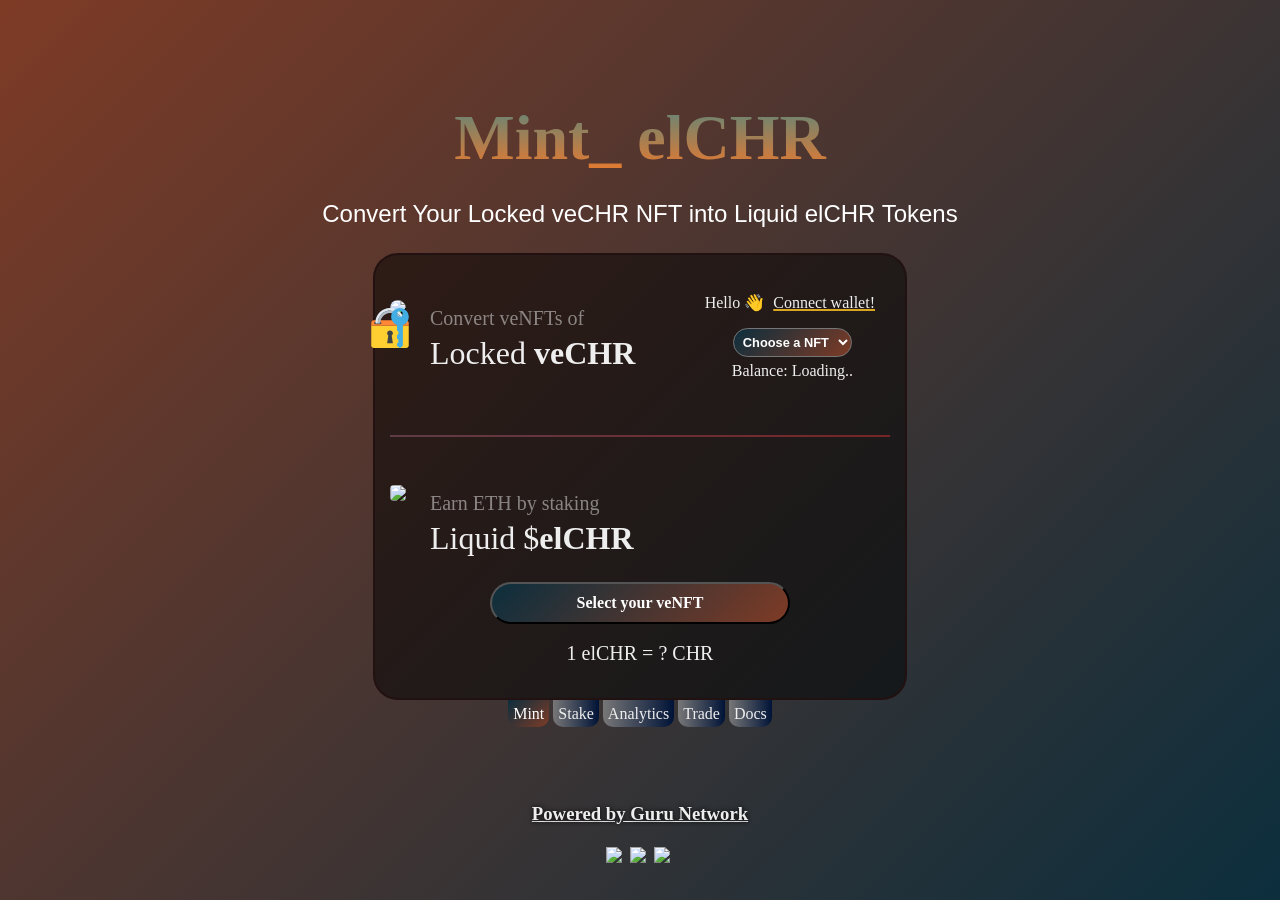
==== docs/index.html @ 282237c2 "init" ====
<!doctype html>
<html>
<meta charset="UTF-8">
<head>
<meta name="description" content="El Chronos: veCHR Liquid Wrapper | FTM.guru">
<meta name="keywords" content="Ftm.guru, Guru Network, Finance, Decentralized Finance, ETH, Arbitrum, defi, Airdrop, CHR, El Chronos, Chronos, Solidly, ftm.guru">
<title>El Chronos: veCHR Liquid Wrapper | FTM.guru</title>
<meta name="viewport" content="width=device-width, initial-scale=1">
<link rel="shortcut icon" href="https://ftm.guru/icons/elchr.png"/>
<link rel="stylesheet" href="e.css"/>
	<body>
		<div class="partnership">
			<h1><span>Mint_ elCHR </span></h1>
			<h2>Convert Your Locked veCHR NFT into Liquid elCHR Tokens</h2>
		</div>
		<div class="mechanism">
			<div class="amount">
				<br>
				<p id="p_cw"><span id="cw" onclick="cw()">Hello 👋 <span id="cw_og">Connect wallet!</span></p>
				<div align="center">
					<select class="equal-gradient" id="nft-sel" onchange="quote()">
						<option value="" selected>Choose a NFT</option>
					</select>
				</div>
				<p><span id="nft-bal">Balance: Loading..</span></p>
			</div>
			<div class="input-amount">
				<br>
				<div class="input-amount-els">
					<div>
						<img class="bigthumb" src="https://ftm.guru/icons/chr.png" style="border-radius:100px;background:rgba(0,0,0,0.9)"/>
						<img class="bigthumb_sub" src="img/lock.svg"/>
					</div>
					<div class="nft-amt-nums">
						<span class="nft-amtl" id="nft-amt"><span class="prefill-num">Convert veNFTs of</span></span>
						<div class="nft-amtl-desc">
							Locked <b>veCHR</b>
						</div>
					</div>
				</div>
				<br>
				<span class="nft-amtl" id="nft-tl"></span>
				<br><br>
				<div class="hr-nft"></div>
				<br><br>
				<div class="input-amount-els">
					<div>
						<img class="bigthumb" src="https://ftm.guru/icons/elchr.png" style="border-radius:25%"/>
						<!--img class="bigthumb" src="https://ftm.guru/icons/elchr.png" style="border-radius:25%"/>-->
						<img class="bigthumb_sub" src="img/lock.svg" style="opacity: 0;">
					</div>
					<div class="nft-amt-nums">
						<span class="nft-amtl" id="nft-offer"><span class="prefill-num">Earn ETH by staking</span></span>
						<div class="nft-amtl-desc">
							Liquid $<b>elCHR</b>
						</div>
					</div>
				</div>
			</div>
			<div style="margin-top: -25px;" align="center">
				<button class="submit equal-gradient" onclick="sell()"><span id="claim-offer">Select your veNFT</span></button>
				<br><br>
				<span style="font-size:1.25em;font-family:light">1 elCHR = <span id="mintrate">?</span> CHR</span>
				<br><br>
			</div>
		</div>
		<div class="analytics">
			<a class="equal-gradient-white">Mint</a>
			<a onclick="notice('<h2>Staking hasnt started yet!</h2>')">Stake</a>
			<a href="https://dune.com/eliteness/el-chronos" target="_blank">Analytics</a>
			<a href="https://chronos.exchange/swap" target="_blank">Trade</a>
			<a href="https://ftm.guru/docs" target="_blank">Docs</a>
		</div>


	<div id="note" class="overlay">
		<div class="popup">
			<a class="close" href="#">&times;</a>
			<div class="content" id="content1">
				w31c0m3 fren!<br>trade well :)
			</div>
		</div>
	</div>


	<div class="extra">
		<br><br>
		<h3><a href="https://eliteness.network">Powered by Guru Network</a></h3>
		<div id="social">
			<a href="https://twitter.com/FTM1337"><img src="https://ftm.guru/icons/twitter.svg"></a>
			<a href="https://discord.gg/QpyfMarNrV"><img src="https://ftm.guru/icons/discord.svg"></a>
			<a href="https://t.me/FTM1337"><img src="https://ftm.guru/icons/telegram.svg"></a>
		</div>
		<!--
		<small id="stats">
		</small>
		<h1><span></span></h1>
		-->
		<br><br>
	</div>

	<div id="scroll-container" style="display:none">
		<div id="scroll-text">
			 • <span>elCHR Price: $Unknown (Unknown THE)</span>
			 • <span>elCHR Minting Ratio (veCHR): 1.Unknown</span>
			 • <span>Market Cap: $Unknown</span>
			 • <span>Total Supply: 1,400,000+</span>
			 • <span>veCHR Controlled: 1,428,228+</span>
			 • <span>Collateralization: Unknown%</span>
			 • <span>elCHR/WETH Liquidity: $Unknown</span>
			 • <span>elCHR-Staking (Earn ETH) APR: Unknown%</span>
			 • <span>elCHR/WETH-Farming (Earn CHR) APR: Unknown%</span>
		<div>
	<div>






<!-- IGNORE BELOW BLOCK : DEV LOGS -->
		<div style="display:none">
		<span id="cw_m"></span>
		<div id="connect">
			Please connect your web3 wallet.
			<br><br>
			<button onclick="cw()" id="btn-connect">Connect</button>
		</div>
		<div id="switch">
			<b id="btn-switch" onclick="cw()">
				<img src="img/wallet.svg" width="24px" style="position:relative;top:4px">
				<span id="cw"></span>
			</b>
			<br>Balance: <b style="font-family:bold" id="usb-mtv">?</b> <img class="imgmtv" src="https://ftm.guru/icons/usdc.svg" width="20px" style="position:relative;top:4px">USDC<br>
			<span style="font-size:0.9em">Wallet at <img class="imgmtv" src="https://ftm.guru/icons/ftm.svg" width="20px" style="position:relative;top:4px">Fantom Opera. <a href="index.html" style="color:aqua;font-family:bold">Change?</a></span>
		</div>
	</div>
<!-- IGNORE ABOVE BLOCK : DEV LOGS -->

		<div id="particle-container">
			<div class="particle"></div><div class="particle"></div><div class="particle"></div><div class="particle"></div><div class="particle"></div><div class="particle"></div><div class="particle"></div><div class="particle"></div><div class="particle"></div><div class="particle"></div><div class="particle"></div><div class="particle"></div><div class="particle"></div><div class="particle"></div><div class="particle"></div><div class="particle"></div><div class="particle"></div><div class="particle"></div><div class="particle"></div><div class="particle"></div><div class="particle"></div><div class="particle"></div><div class="particle"></div><div class="particle"></div><div class="particle"></div><div class="particle"></div><div class="particle"></div><div class="particle"></div><div class="particle"></div><div class="particle"></div><div class="particle"></div><div class="particle"></div><div class="particle"></div><div class="particle"></div><div class="particle"></div><div class="particle"></div><div class="particle"></div><div class="particle"></div><div class="particle"></div><div class="particle"></div><div class="particle"></div><div class="particle"></div><div class="particle"></div><div class="particle"></div><div class="particle"></div>
		</div>
			<script src="https://ftm.guru/ethers-5.2.umd.min.js" type="application/javascript" defer="true"></script>
			<!--
			<script src="https://ftm.guru/chart.min.js" type="application/javascript"></script>
			<script src="https://ftm.guru/chartjs-adapter-date-fns.bundle.min.js" type="application/javascript"></script>
			-->
			<script src="e.js"></script>
			<script>
				CHAINID = 42161;
				RPC_URL = "https://arb1.arbitrum.io/rpc";
				EXPLORE = "https://arbiscan.io";
				CHAIN_NAME = "Arbitrum One";
				CHAIN_GAS = "ETH";
				VENFT = "0x9a01857f33aa382b1d5bb96c3180347862432b0d";
				VENAME = "veCHR";
				VENAMM = "0x311a3C86CC6A17a4701059139224aA5863f30960";
				POOLID = "v0.1.0";

				BASENAME = "CHR";
				BASELOGO = "https://ftm.guru/icons/chr.png";
				BASE = "0x15b2fb8f08e4ac1ce019eadae02ee92aedf06851";

				WRAPNAME = "elCHR";
				WRAPLOGO = "https://ftm.guru/icons/elchr.png";
				WRAP = "0xd600ec98cf6418c50ee051ace53219d95aeaa134";

				ID = 6090;
				VOTER = "0xc72b5c6d2c33063e89a50b2f77c99193ae6cee6c";
			</script>
	</body>
</html>
---- docs/e.css ----
@font-face{font-family:bold;src: url(https://ftm.guru/font/bold.ttf);}
@font-face{ font-family:italic;src: url(https://ftm.guru/font/italic.ttf);}
@font-face{ font-family:light;src: url(https://ftm.guru/font/light.ttf);}
@font-face{ font-family:light_italic;src: url(https://ftm.guru/font/light_italic.ttf);}
@font-face{ font-family:regular;src: url(https://ftm.guru/font/regular.ttf);}
@font-face{ font-family:regular_italic;src: url(https://ftm.guru/font/regular_italic.ttf);}
*{
	font-family:regular;
	scroll-behavior: smooth !important;
	color: #eee;
}
body {
	margin:0;
}
.equal-gradient {
	background: -webkit-linear-gradient(315deg,#092e3e -2.82%,#873c24 108.06%);
}

.equal-gradient-white {
    background: -webkit-linear-gradient(315deg,#092e3e -2.82%,#873c24 108.06%) !important;
    color: white !important;
	font-family: ;
}

body {
	/*background: url('img/bg.png')
	background-color: #01011b;
	background-repeat: none;
	background-size: 100% 100vh;
	background: url('img/bgypt.jpg');
	background-attachment: fixed;
	background-position:;
	background-size: 100% 100%;
	background-blend-mode:  normal;*/
	background:linear-gradient(315deg,#092e3e -2.82%,#873c24 108.06%);  background-size: 100%;
	background-size: 100%;
	background-attachment: fixed;
	color:#fff;
}

small {
	color: white;
	font-family: sans-serif;
}

.partnership, .extra {
	width: 80%;
	margin: auto auto;
	text-align: center;
}
.partnership span {
	padding: 10px;
}

p {
	font-family: sans-serif;
	font-size: 1em;
	text-align: center;
	margin-top: 5px;
}

h1, h2 {
	color: white;
	font-family: sans-serif;
	text-align: center;
}

h1 span, h2 span {
	background: -webkit-linear-gradient(top, #488, #f72);
	-webkit-background-clip: text;
	-webkit-text-fill-color: transparent;
}

h1 {
	margin: 20px 0px 20px 0px;
	font-size: 1.75em;
}

h2 {
	color: white;
	font-weight: normal;
	margin-top: 25px;
	font-size: 0.75em
}

.mechanism {
	width: 75%;
	position: relative;	/*
	background: -webkit-linear-gradient(183.56deg, #01011b, #001337);
	background: -moz-linear-gradient(183.56deg, #01011b 0, #001337 100%);
	background: linear-gradient(266.44deg, #01011b, #001337);

	*/
	background:rgba(0,0,0,0.5);
	border: 2px solid #211;
	border-radius: 25px;
	margin: 25px auto;
	padding: 15px;
	position: relative;
	margin-bottom: 0;
}

.mechanism .amount p {
	color: white;
}

button,select {
	background-color: #ea00cb;
	padding: 10px 30px;
	border-radius: 30px;
	font-family: sans-serif;
	font-weight: bold;
	color: white;
}

button.submit {

		width: 60%;
	margin-top: 50px;
	padding: 6px;
	font-size: 0.75em;
}

button.btn-max {
	background: ;
    width: 35% !important;
    margin-left: 2%;
}
button span{
	color: #fff
}

.mechanism .input-amount input, .nft-amtl {
	display: inline;
	vertical-align: middle;
	margin-left: 10px;
}

.mechanism .input-amount img.bigthumb {
	width: 40px;
	display: inline;
	vertical-align: middle;
}
.mechanism .input-amount img.bigthumb_sub {
	width: 20px;
	position: relative ;
	left:-20px;
	top:10px;
}
.mechanism .input-amount img.bigthumb_sup {
	width: 20px;
	position: relative;
	left: -32px;
	top: -16px;
}

.mechanism .input-amount img {
	width: 20px;
	display: inline;
	vertical-align: middle;
}

.mechanism input, .nft-amtl {
	background-color: transparent;
	color: black;
	width: 100%;
	border: 0;
	font-size: 1em;
	color: white;
}

.input-amount-els{
	display: grid;
	grid-template-columns: max-content auto;
}

#nft-amt, #nft-offer {
	font-size: 1.5em;
	margin: 0;
}

.nft-amt-nums {
	position: relative;
	left: -10px;
	max-width: max-content;
}

.nft-amtl-desc {
	font-family: light_italic;
	font-size: 1em;
}
.nft-amtl-desc b {
	font-family: regular_italic;
}

.earn-stats {
	display: grid;
	grid-template-columns: auto auto;
	text-align: center;
	font-size: 1.5em;
}

#bal_tvl, #bal_apr{
	text-decoration: 2px dotted underline gold;
	font-size:0.9em;
}

textarea:focus, input:focus {
	outline: none;
}

.mechanism:before {
	content: "";
	border-radius: 25px;
	position: absolute;
	/*
	background: -webkit-linear-gradient(left, #777, #001337);;
	background: -moz-linear-gradient(left, #777, #001337);;
	background: linear-gradient(left, #777, #001337);;
	-webkit-animation: gradient 2s ease infinite;
	animation: gradient 2s ease infinite;
	box-shadow: 0 0 50px #48003d;
	*/
	top: -1px;
	left: -1px;
	bottom: -1px;
	right: -1px;
	z-index: -1;
}

@keyframes particle-animation-1 {100% {transform: translate3d(33vw, 26vh, 34px);}}.particle:nth-child(1) {animation: particle-animation-1 60s infinite;height: 4px;width: 4px;opacity: 0.59;animation-delay: -0.4s;background-color: #ea00cb;transform: translate3d(77vw, 45vh, 13px);}@keyframes particle-animation-2 {100% {transform: translate3d(31vw, 43vh, 68px);}}.particle:nth-child(2) {animation: particle-animation-2 60s infinite;height: 3px;width: 3px;opacity: 0.89;animation-delay: -0.8s;background-color: #ea00cb;transform: translate3d(69vw, 52vh, 83px);}@keyframes particle-animation-3 {100% {transform: translate3d(36vw, 77vh, 59px);}}.particle:nth-child(3) {animation: particle-animation-3 60s infinite;height: 4px;width: 4px;opacity: 0.86;animation-delay: -1.2s;background-color: #ea00cb;transform: translate3d(26vw, 32vh, 73px);}@keyframes particle-animation-4 {100% {transform: translate3d(37vw, 73vh, 22px);}}.particle:nth-child(4) {animation: particle-animation-4 60s infinite;height: 5px;width: 5px;opacity: 0.54;animation-delay: -1.6s;background-color: #ea00cb;transform: translate3d(27vw, 46vh, 4px);}@keyframes particle-animation-5 {100% {transform: translate3d(48vw, 63vh, 97px);}}.particle:nth-child(5) {animation: particle-animation-5 60s infinite;height: 2px;width: 2px;opacity: 0.01;animation-delay: -2s;background-color: #ea00cb;transform: translate3d(33vw, 51vh, 17px);}@keyframes particle-animation-6 {100% {transform: translate3d(64vw, 66vh, 55px);}}.particle:nth-child(6) {animation: particle-animation-6 60s infinite;height: 6px;width: 6px;opacity: 0.93;animation-delay: -2.4s;background-color: #ea00cb;transform: translate3d(44vw, 14vh, 60px);}@keyframes particle-animation-7 {100% {transform: translate3d(85vw, 66vh, 60px);}}.particle:nth-child(7) {animation: particle-animation-7 60s infinite;height: 6px;width: 6px;opacity: 0.18;animation-delay: -2.8s;background-color: #ea00cb;transform: translate3d(59vw, 1vh, 99px);}@keyframes particle-animation-8 {100% {transform: translate3d(77vw, 53vh, 95px);}}.particle:nth-child(8) {animation: particle-animation-8 60s infinite;height: 5px;width: 5px;opacity: 0.95;animation-delay: -3.2s;background-color: #ea00cb;transform: translate3d(90vw, 90vh, 59px);}@keyframes particle-animation-9 {100% {transform: translate3d(86vw, 74vh, 56px);}}.particle:nth-child(9) {animation: particle-animation-9 60s infinite;height: 2px;width: 2px;opacity: 0.74;animation-delay: -3.6s;background-color: #ea00cb;transform: translate3d(55vw, 8vh, 9px);}@keyframes particle-animation-10 {100% {transform: translate3d(57vw, 43vh, 60px);}}.particle:nth-child(10) {animation: particle-animation-10 60s infinite;height: 4px;width: 4px;opacity: 0.47;animation-delay: -4s;background-color: #ea00cb;transform: translate3d(28vw, 60vh, 69px);}@keyframes particle-animation-11 {100% {transform: translate3d(1vw, 2vh, 60px);}}.particle:nth-child(11) {animation: particle-animation-11 60s infinite;height: 3px;width: 3px;opacity: 0.81;animation-delay: -4.4s;background-color: #ea00cb;transform: translate3d(16vw, 81vh, 10px);}@keyframes particle-animation-12 {100% {transform: translate3d(23vw, 89vh, 39px);}}.particle:nth-child(12) {animation: particle-animation-12 60s infinite;height: 2px;width: 2px;opacity: 0.26;animation-delay: -4.8s;background-color: #ea00cb;transform: translate3d(54vw, 73vh, 58px);}@keyframes particle-animation-13 {100% {transform: translate3d(73vw, 52vh, 94px);}}.particle:nth-child(13) {animation: particle-animation-13 60s infinite;height: 5px;width: 5px;opacity: 0.75;animation-delay: -5.2s;background-color: #ea00cb;transform: translate3d(28vw, 46vh, 82px);}@keyframes particle-animation-14 {100% {transform: translate3d(70vw, 22vh, 78px);}}.particle:nth-child(14) {animation: particle-animation-14 60s infinite;height: 3px;width: 3px;opacity: 0.13;animation-delay: -5.6s;background-color: #ea00cb;transform: translate3d(64vw, 48vh, 54px);}@keyframes particle-animation-15 {100% {transform: translate3d(84vw, 20vh, 55px);}}.particle:nth-child(15) {animation: particle-animation-15 60s infinite;height: 3px;width: 3px;opacity: 0.33;animation-delay: -6s;background-color: #ea00cb;transform: translate3d(43vw, 19vh, 10px);}@keyframes particle-animation-16 {100% {transform: translate3d(74vw, 76vh, 22px);}}.particle:nth-child(16) {animation: particle-animation-16 60s infinite;height: 3px;width: 3px;opacity: 0.33;animation-delay: -6.4s;background-color: #ea00cb;transform: translate3d(29vw, 76vh, 20px);}@keyframes particle-animation-17 {100% {transform: translate3d(26vw, 54vh, 4px);}}.particle:nth-child(17) {animation: particle-animation-17 60s infinite;height: 6px;width: 6px;opacity: 0.05;animation-delay: -6.8s;background-color: #ea00cb;transform: translate3d(83vw, 62vh, 64px);}@keyframes particle-animation-18 {100% {transform: translate3d(46vw, 39vh, 64px);}}.particle:nth-child(18) {animation: particle-animation-18 60s infinite;height: 3px;width: 3px;opacity: 0.88;animation-delay: -7.2s;background-color: #ea00cb;transform: translate3d(15vw, 2vh, 46px);}@keyframes particle-animation-19 {100% {transform: translate3d(44vw, 89vh, 14px);}}.particle:nth-child(19) {animation: particle-animation-19 60s infinite;height: 4px;width: 4px;opacity: 0.83;animation-delay: -7.6s;background-color: #ea00cb;transform: translate3d(31vw, 24vh, 100px);}@keyframes particle-animation-20 {100% {transform: translate3d(13vw, 68vh, 61px);}}.particle:nth-child(20) {animation: particle-animation-20 60s infinite;height: 3px;width: 3px;opacity: 0.28;animation-delay: -8s;background-color: #ea00cb;transform: translate3d(52vw, 17vh, 48px);}@keyframes particle-animation-21 {100% {transform: translate3d(65vw, 61vh, 83px);}}.particle:nth-child(21) {animation: particle-animation-21 60s infinite;height: 3px;width: 3px;opacity: 0.08;animation-delay: -8.4s;background-color: #ea00cb;transform: translate3d(29vw, 13vh, 94px);}@keyframes particle-animation-22 {100% {transform: translate3d(69vw, 33vh, 70px);}}.particle:nth-child(22) {animation: particle-animation-22 60s infinite;height: 5px;width: 5px;opacity: 0.4;animation-delay: -8.8s;background-color: #ea00cb;transform: translate3d(55vw, 31vh, 62px);}@keyframes particle-animation-23 {100% {transform: translate3d(51vw, 48vh, 12px);}}.particle:nth-child(23) {animation: particle-animation-23 60s infinite;height: 4px;width: 4px;opacity: 0.25;animation-delay: -9.2s;background-color: #ea00cb;transform: translate3d(48vw, 50vh, 99px);}@keyframes particle-animation-24 {100% {transform: translate3d(5vw, 18vh, 63px);}}.particle:nth-child(24) {animation: particle-animation-24 60s infinite;height: 6px;width: 6px;opacity: 0.98;animation-delay: -9.6s;background-color: #ea00cb;transform: translate3d(80vw, 64vh, 79px);}@keyframes particle-animation-25 {100% {transform: translate3d(83vw, 2vh, 56px);}}.particle:nth-child(25) {animation: particle-animation-25 60s infinite;height: 6px;width: 6px;opacity: 0.59;animation-delay: -10s;background-color: #ea00cb;transform: translate3d(45vw, 85vh, 58px);}@keyframes particle-animation-26 {100% {transform: translate3d(35vw, 77vh, 20px);}}.particle:nth-child(26) {animation: particle-animation-26 60s infinite;height: 5px;width: 5px;opacity: 0.11;animation-delay: -10.4s;background-color: #ea00cb;transform: translate3d(47vw, 9vh, 52px);}@keyframes particle-animation-27 {100% {transform: translate3d(84vw, 40vh, 55px);}}.particle:nth-child(27) {animation: particle-animation-27 60s infinite;height: 2px;width: 2px;opacity: 0.17;animation-delay: -10.8s;background-color: #ea00cb;transform: translate3d(40vw, 90vh, 8px);}@keyframes particle-animation-28 {100% {transform: translate3d(57vw, 73vh, 74px);}}.particle:nth-child(28) {animation: particle-animation-28 60s infinite;height: 4px;width: 4px;opacity: 0.62;animation-delay: -11.2s;background-color: #ea00cb;transform: translate3d(16vw, 25vh, 16px);}@keyframes particle-animation-29 {100% {transform: translate3d(78vw, 36vh, 92px);}}.particle:nth-child(29) {animation: particle-animation-29 60s infinite;height: 3px;width: 3px;opacity: 0.15;animation-delay: -11.6s;background-color: #ea00cb;transform: translate3d(48vw, 61vh, 29px);}@keyframes particle-animation-30 {100% {transform: translate3d(42vw, 86vh, 78px);}}.particle:nth-child(30) {animation: particle-animation-30 60s infinite;height: 4px;width: 4px;opacity: 0.41;animation-delay: -12s;background-color: #ea00cb;transform: translate3d(46vw, 13vh, 92px);}@keyframes particle-animation-31 {100% {transform: translate3d(23vw, 87vh, 32px);}}.particle:nth-child(31) {animation: particle-animation-31 60s infinite;height: 3px;width: 3px;opacity: 0.58;animation-delay: -12.4s;background-color: #ea00cb;transform: translate3d(65vw, 27vh, 83px);}@keyframes particle-animation-32 {100% {transform: translate3d(24vw, 44vh, 52px);}}.particle:nth-child(32) {animation: particle-animation-32 60s infinite;height: 6px;width: 6px;opacity: 0.33;animation-delay: -12.8s;background-color: #ea00cb;transform: translate3d(78vw, 46vh, 48px);}@keyframes particle-animation-33 {100% {transform: translate3d(84vw, 18vh, 71px);}}.particle:nth-child(33) {animation: particle-animation-33 60s infinite;height: 6px;width: 6px;opacity: 0.94;animation-delay: -13.2s;background-color: #ea00cb;transform: translate3d(85vw, 86vh, 54px);}@keyframes particle-animation-34 {100% {transform: translate3d(76vw, 15vh, 49px);}}.particle:nth-child(34) {animation: particle-animation-34 60s infinite;height: 2px;width: 2px;opacity: 0.71;animation-delay: -13.6s;background-color: #ea00cb;transform: translate3d(80vw, 6vh, 26px);}@keyframes particle-animation-35 {100% {transform: translate3d(44vw, 45vh, 98px);}}.particle:nth-child(35) {animation: particle-animation-35 60s infinite;height: 6px;width: 6px;opacity: 0.9;animation-delay: -14s;background-color: #ea00cb;transform: translate3d(18vw, 41vh, 56px);}@keyframes particle-animation-36 {100% {transform: translate3d(88vw, 58vh, 13px);}}.particle:nth-child(36) {animation: particle-animation-36 60s infinite;height: 3px;width: 3px;opacity: 0.81;animation-delay: -14.4s;background-color: #ea00cb;transform: translate3d(10vw, 29vh, 52px);}@keyframes particle-animation-37 {100% {transform: translate3d(85vw, 29vh, 87px);}}.particle:nth-child(37) {animation: particle-animation-37 60s infinite;height: 4px;width: 4px;opacity: 0.62;animation-delay: -14.8s;background-color: #ea00cb;transform: translate3d(64vw, 47vh, 8px);}@keyframes particle-animation-38 {100% {transform: translate3d(68vw, 43vh, 70px);}}.particle:nth-child(38) {animation: particle-animation-38 60s infinite;height: 6px;width: 6px;opacity: 0.38;animation-delay: -15.2s;background-color: #ea00cb;transform: translate3d(71vw, 43vh, 42px);}@keyframes particle-animation-39 {100% {transform: translate3d(78vw, 82vh, 81px);}}.particle:nth-child(39) {animation: particle-animation-39 60s infinite;height: 5px;width: 5px;opacity: 0.6;animation-delay: -15.6s;background-color: #ea00cb;transform: translate3d(3vw, 83vh, 4px);}@keyframes particle-animation-40 {100% {transform: translate3d(65vw, 23vh, 78px);}}.particle:nth-child(40) {animation: particle-animation-40 60s infinite;height: 5px;width: 5px;opacity: 0.41;animation-delay: -16s;background-color: #ea00cb;transform: translate3d(79vw, 7vh, 96px);}@keyframes particle-animation-41 {100% {transform: translate3d(7vw, 43vh, 38px);}}.particle:nth-child(41) {animation: particle-animation-41 60s infinite;height: 2px;width: 2px;opacity: 0.88;animation-delay: -16.4s;background-color: #ea00cb;transform: translate3d(46vw, 13vh, 14px);}@keyframes particle-animation-42 {100% {transform: translate3d(90vw, 32vh, 39px);}}.particle:nth-child(42) {animation: particle-animation-42 60s infinite;height: 4px;width: 4px;opacity: 0.06;animation-delay: -16.8s;background-color: #ea00cb;transform: translate3d(28vw, 58vh, 74px);}@keyframes particle-animation-43 {100% {transform: translate3d(84vw, 19vh, 79px);}}.particle:nth-child(43) {animation: particle-animation-43 60s infinite;height: 2px;width: 2px;opacity: 0.01;animation-delay: -17.2s;background-color: #ea00cb;transform: translate3d(74vw, 36vh, 42px);}@keyframes particle-animation-44 {100% {transform: translate3d(19vw, 3vh, 92px);}}.particle:nth-child(44) {animation: particle-animation-44 60s infinite;height: 5px;width: 5px;opacity: 0.48;animation-delay: -17.6s;background-color: #ea00cb;transform: translate3d(28vw, 15vh, 48px);}@keyframes particle-animation-45 {100% {transform: translate3d(43vw, 10vh, 7px);}}.particle:nth-child(45) {animation: particle-animation-45 60s infinite;height: 3px;width: 3px;opacity: 0.35;animation-delay: -18s;background-color: #ea00cb;transform: translate3d(86vw, 84vh, 92px);}@keyframes particle-animation-46 {100% {transform: translate3d(59vw, 40vh, 59px);}}.particle:nth-child(46) {animation: particle-animation-46 60s infinite;height: 6px;width: 6px;opacity: 0.46;animation-delay: -18.4s;background-color: #ea00cb;transform: translate3d(81vw, 18vh, 36px);}@keyframes particle-animation-47 {100% {transform: translate3d(37vw, 32vh, 57px);}}.particle:nth-child(47) {animation: particle-animation-47 60s infinite;height: 2px;width: 2px;opacity: 0.93;animation-delay: -18.8s;background-color: #ea00cb;transform: translate3d(36vw, 65vh, 30px);}@keyframes particle-animation-48 {100% {transform: translate3d(86vw, 29vh, 60px);}}.particle:nth-child(48) {animation: particle-animation-48 60s infinite;height: 4px;width: 4px;opacity: 0.01;animation-delay: -19.2s;background-color: #ea00cb;transform: translate3d(15vw, 75vh, 30px);}@keyframes particle-animation-49 {100% {transform: translate3d(86vw, 67vh, 29px);}}.particle:nth-child(49) {animation: particle-animation-49 60s infinite;height: 4px;width: 4px;opacity: 0.18;animation-delay: -19.6s;background-color: #ea00cb;transform: translate3d(8vw, 77vh, 81px);}@keyframes particle-animation-50 {100% {transform: translate3d(90vw, 24vh, 68px);}}.particle:nth-child(50) {animation: particle-animation-50 60s infinite;height: 6px;width: 6px;opacity: 0.78;animation-delay: -20s;background-color: #ea00cb;transform: translate3d(85vw, 4vh, 1px);}

.particle {
	position: absolute;
	border-radius: 50%;
}

#particle-container {
	position:absolute;
	top:0;
	height:100vh;
	z-index: -1;
}

.hr-nft {
	border:none;
	/*
	background: -webkit-linear-gradient(183.56deg, #0564d7, #28edec);
	background: -moz-linear-gradient(183.56deg, #0564d7 0, #28edec 100%);
	background: linear-gradient(266.44deg, #0564d7, #28edec);
	*/
	height: 2px;
	background: -webkit-linear-gradient(left, rgba(255,155,212,0.25), rgba(255,55,55,0.4));
}

#p_cw{font-size:1em;font-family:light}

#nft-sel {
	font-size: 0.8em;
	padding: 5px
}

#cw_og {
	text-decoration: 2px underline goldenrod;
}

#cw_og {
	border-radius: 5px;
	padding: 5px;
	cursor: pointer;
}

#cw_og:hover {
	box-shadow: 0px 0px 10px 5px rgba(255,255,255,.05), 0px 0px 10px 5px rgba(255,255,255,0.05);transition: 0.3s;
	text-decoration: 2px underline wavy goldenrod
}

.extra h3,.extra h4 {
	color: white;
	text-shadow: 0px 0px 5px #000;
}
.extra h1 {
	background: -webkit-linear-gradient(left, #71330b 40%, #b2681b);
	-webkit-background-clip: text;
	-webkit-text-fill-color: transparent;
	font-size:2.5em
}


.overlay {
	position: fixed;
	top: 0;
	bottom: 0;
	left: 0;
	right: 0;
	background: rgba(0, 0, 0, 0.7);
	transition: opacity 500ms;
	visibility: hidden;
	opacity: 0;
	overflow-y:	auto;
}
.overlay:target {
	visibility: visible;
	opacity: 1;
}

.popup {
	margin: 70px auto;
	padding: 20px;
	background: #192133;
	color: #fff;
	border-radius: 20px;
	width: 30%;
	position: relative;
	transition: all 5s ease-in-out;
}

.popup .close {
	position: absolute;
	top: 10px;
	right: 20px;
	transition: all 200ms;
	font-size: 30px;
	font-weight: bold;
	text-decoration: none;
	color: #789;
}
.popup .close:hover {
	color: #fff;
	cursor:	context-menu
}
.popup .content {
	max-height: 30%;
	overflow: auto;
	color: #def !important;
}

@media screen and (max-width: 700px){
	.box{
		width: 70%;
	}
	.popup{
		width: 70%;
	}
}


#content1 a {
	color: aqua;
}

#content1 u {
	text-decoration: dashed underline aqua
}

.analytics {
	text-align: center;
	margin-bottom: 20px;
	padding: 5px;
}

.analytics a {
	max-width: min-content;
	width: min-content;
	position: relative;
	background: -webkit-linear-gradient(left, #777, #001337);;
	background: -moz-linear-gradient(315deg,#005a80 -2.82%,#872424 108.06%);;
	background: linear-gradient(left, #777, #001337);;
	padding: 5px;
	margin: auto;
	border-radius: 0px 0px 10px 10px;
	color: #eee;
	text-decoration: none;
}

#social a img {
  height: 24px;
  margin:4px 4px 4px 0;
}


.prefill-num {
	opacity: 0.5;
	font-size: 0.5em !important;
}

.in-box {
	background: rgba(0,0,0,0.5) !important;;
	border-radius: 8px;
	padding: 8px;
}

@media(min-width:641px) {

	.mechanism {
		width: 500px;
		/*! background: #d7a165; */
	}

	.mechanism .amount {
		position: absolute;
		right: 25px;
		top: 15px;
	}

	.mechanism .input-amount img {
		width: 40px;
		display: inline;
		vertical-align: middle;
	}
	.mechanism .input-amount img.bigthumb {
		width: 80px;
		display: inline;
		vertical-align: middle;
	}
	.mechanism .input-amount img.bigthumb_sub {
		width: 40px;
		position: relative ;
		left:-40px;
		top:20px;
	}
	.mechanism .input-amount img.bigthumb_sup {
		width: 40px;
		position: relative;
		left: -64px;
		top: -32px;
}

	#nft-amt, #nft-offer {
		font-size: 2.5em;
		margin: 0;
	}

	.nft-amt-nums {
		position: relative;
		left: -20px
	}

	.nft-amtl-desc {
		font-family: light_italic;
		font-size: 2em;
	}

	.nft-amtl-desc b {
		font-family: regular_italic;
	}

	.earn-stats {
		grid-template-columns: auto auto;
	}


	.mechanism input, .nft-amtl {
		background-color: transparent;
		color: black;
		width: 100%;
		border: 0;
		font-size: 1.5em;
		color: white;
	}

	button.submit {
		margin-top: 50px;
		padding: 10px;
		font-size: 1em;
	}

	h1 {
		margin-top: 100px;
		font-size: 4em;
	}

	h2 {
		font-size: 1.5em;
	}

	.prefill-num {
		opacity: 0.5;
		font-size: 0.5em !important;
	}

	#bal_tvl, #bal_apr{
		font-size:revert;
	}

}





#scroll-container {
  background: black;
  overflow: hidden;
	padding: 5px;
}

#scroll-text {
  text-align: right;
	font-family: light;
	width: max-content;

  /* animation properties */
  -moz-transform: translateX(-100%);
  -webkit-transform: translateX(-100%);
  transform: translateX(-100%);

  -moz-animation: scroll-animation 30s linear infinite;
  -webkit-animation: scroll-animation 30s linear infinite;
  animation: scroll-animation 30s linear infinite;
}

#scroll-text span {
  margin:10px;
}
/* for Firefox */
@-moz-keyframes scroll-animation {
  from { -moz-transform: translateX(-100%); }
  to { -moz-transform: translateX(100%); }
}

/* for Chrome */
@-webkit-keyframes scroll-animation {
  from { -webkit-transform: translateX(-100%); }
  to { -webkit-transform: translateX(100%); }
}

@keyframes scroll-animation {
  to {
    -moz-transform: translateX(-100%);
    -webkit-transform: translateX(-100%);
    transform: translateX(-100%);
  }
  from {
    -moz-transform: translateX(10%);
    -webkit-transform: translateX(10%);
    transform: translateX(10%);
  }
}

#scroll-text:hover{
	animation: none;
	transform: revert;
}
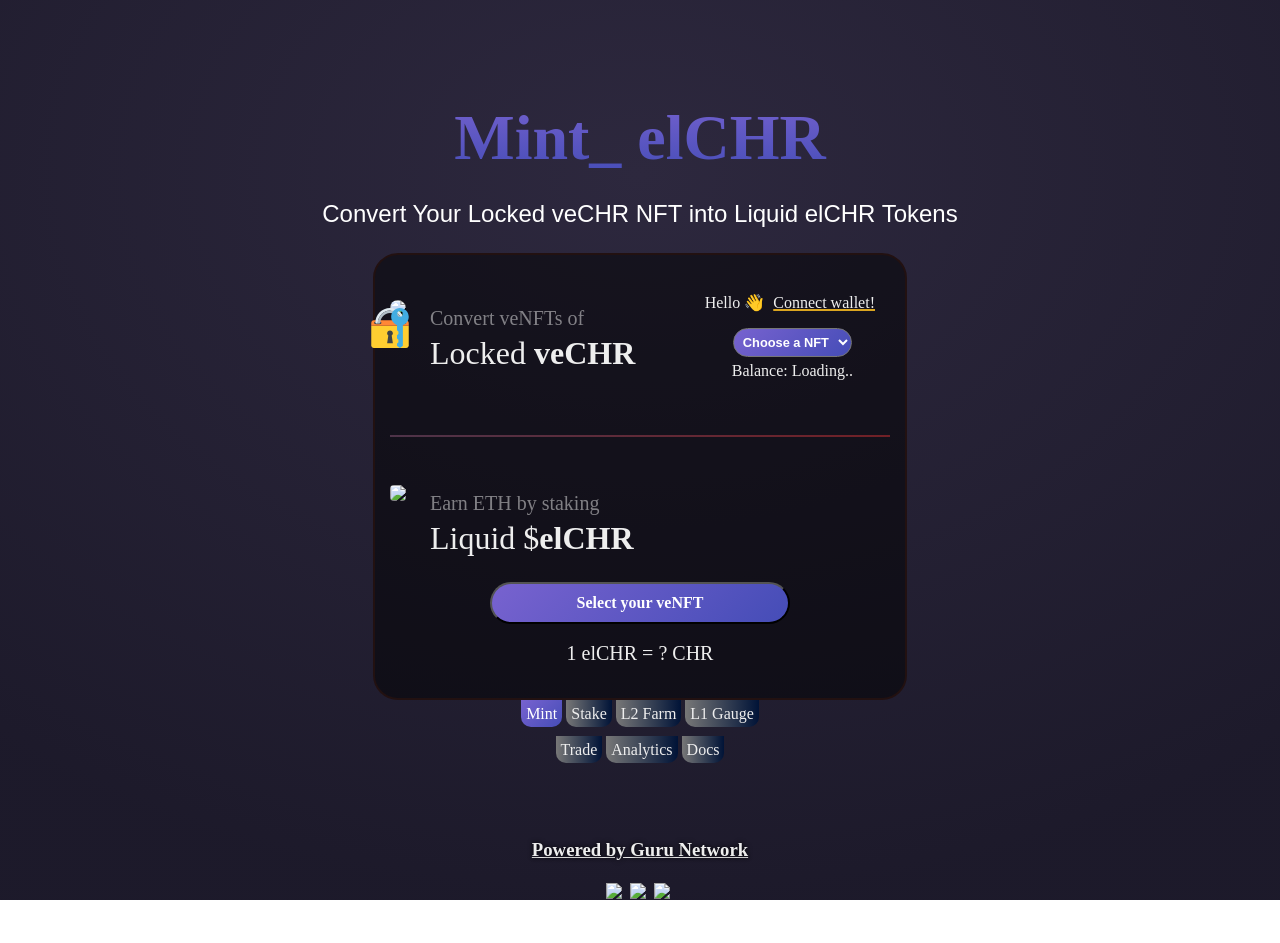
==== commit dfb007dc: "add L2 farn" ====
--- a/docs/index.html
+++ b/docs/index.html
@@ -6,7 +6,7 @@
 <meta name="keywords" content="Ftm.guru, Guru Network, Finance, Decentralized Finance, ETH, Arbitrum, defi, Airdrop, CHR, El Chronos, Chronos, Solidly, ftm.guru">
 <title>El Chronos: veCHR Liquid Wrapper | FTM.guru</title>
 <meta name="viewport" content="width=device-width, initial-scale=1">
-<link rel="shortcut icon" href="https://ftm.guru/icons/elchr.png"/>
+<link rel="shortcut icon" href="https://dexapi.chronos.exchange/tokens/elCHR.png"/>
 <link rel="stylesheet" href="e.css"/>
 	<body>
 		<div class="partnership">
@@ -45,8 +45,8 @@
 				<br><br>
 				<div class="input-amount-els">
 					<div>
-						<img class="bigthumb" src="https://ftm.guru/icons/elchr.png" style="border-radius:25%"/>
-						<!--img class="bigthumb" src="https://ftm.guru/icons/elchr.png" style="border-radius:25%"/>-->
+						<img class="bigthumb" src="https://dexapi.chronos.exchange/tokens/elCHR.png" style="border-radius:25%"/>
+						<!--img class="bigthumb" src="https://dexapi.chronos.exchange/tokens/elCHR.png" style="border-radius:25%"/>-->
 						<img class="bigthumb_sub" src="img/lock.svg" style="opacity: 0;">
 					</div>
 					<div class="nft-amt-nums">
@@ -66,10 +66,13 @@
 		</div>
 		<div class="analytics">
 			<a class="equal-gradient-white">Mint</a>
-			<a onclick="notice('<h2>Staking hasnt started yet!</h2>')">Stake</a>
-			<a href="https://dune.com/eliteness/el-chronos" target="_blank">Analytics</a>
+			<a href="./staking">Stake</a>
+			<a href="./farm">L2 Farm</a>
+			<a href="https://chronos.exchange/liquidity/manage/0x176791a1afc80d201d4d0a5a9a66bbe726f83ee3" target="_blank">L1 Gauge</a>
+			<br><br>
 			<a href="https://chronos.exchange/swap" target="_blank">Trade</a>
-			<a href="https://ftm.guru/docs" target="_blank">Docs</a>
+			<a href="https://dune.com/eliteness" target="_blank">Analytics</a>
+			<a href="https://ftm.guru/docs/elCHR/elCHR" target="_blank">Docs</a>
 		</div>
 
 
@@ -154,7 +157,7 @@
 				CHAIN_GAS = "ETH";
 				VENFT = "0x9a01857f33aa382b1d5bb96c3180347862432b0d";
 				VENAME = "veCHR";
-				VENAMM = "0x311a3C86CC6A17a4701059139224aA5863f30960";
+				VENAMM = "0x88c3211ed3220c08376a28a3ba7c67d7d4be7db1";
 				POOLID = "v0.1.0";
 
 				BASENAME = "CHR";
@@ -162,7 +165,7 @@
 				BASE = "0x15b2fb8f08e4ac1ce019eadae02ee92aedf06851";
 
 				WRAPNAME = "elCHR";
-				WRAPLOGO = "https://ftm.guru/icons/elchr.png";
+				WRAPLOGO = "https://dexapi.chronos.exchange/tokens/elCHR.png";
 				WRAP = "0xd600ec98cf6418c50ee051ace53219d95aeaa134";
 
 				ID = 6090;
--- a/docs/e.css
+++ b/docs/e.css
@@ -13,11 +13,11 @@
 	margin:0;
 }
 .equal-gradient {
-	background: -webkit-linear-gradient(315deg,#092e3e -2.82%,#873c24 108.06%);
+	background: -webkit-linear-gradient(315deg,#7963D0 -2.82%,#414BB5 108.06%);
 }
 
 .equal-gradient-white {
-    background: -webkit-linear-gradient(315deg,#092e3e -2.82%,#873c24 108.06%) !important;
+    background: -webkit-linear-gradient(315deg,#7963D0 -2.82%,#414BB5 108.06%) !important;
     color: white !important;
 	font-family: ;
 }
@@ -32,7 +32,7 @@
 	background-position:;
 	background-size: 100% 100%;
 	background-blend-mode:  normal;*/
-	background:linear-gradient(315deg,#092e3e -2.82%,#873c24 108.06%);  background-size: 100%;
+	background:radial-gradient(80.62% 80.62% at 50% 19.38%,#2d283e .01%,rgba(26,23,40,.99) 100%);
 	background-size: 100%;
 	background-attachment: fixed;
 	color:#fff;
@@ -66,7 +66,7 @@
 }
 
 h1 span, h2 span {
-	background: -webkit-linear-gradient(top, #488, #f72);
+	background: -webkit-linear-gradient(top, #7963D0, #414BB5);
 	-webkit-background-clip: text;
 	-webkit-text-fill-color: transparent;
 }
@@ -541,4 +541,13 @@
 #scroll-text:hover{
 	animation: none;
 	transform: revert;
+}
+
+.earn-stats-key {
+    text-align:left;
+    font-size:1.25em;
+}
+.earn-stats-val {
+    text-align:right;
+    font-size:1.25em;
 }
